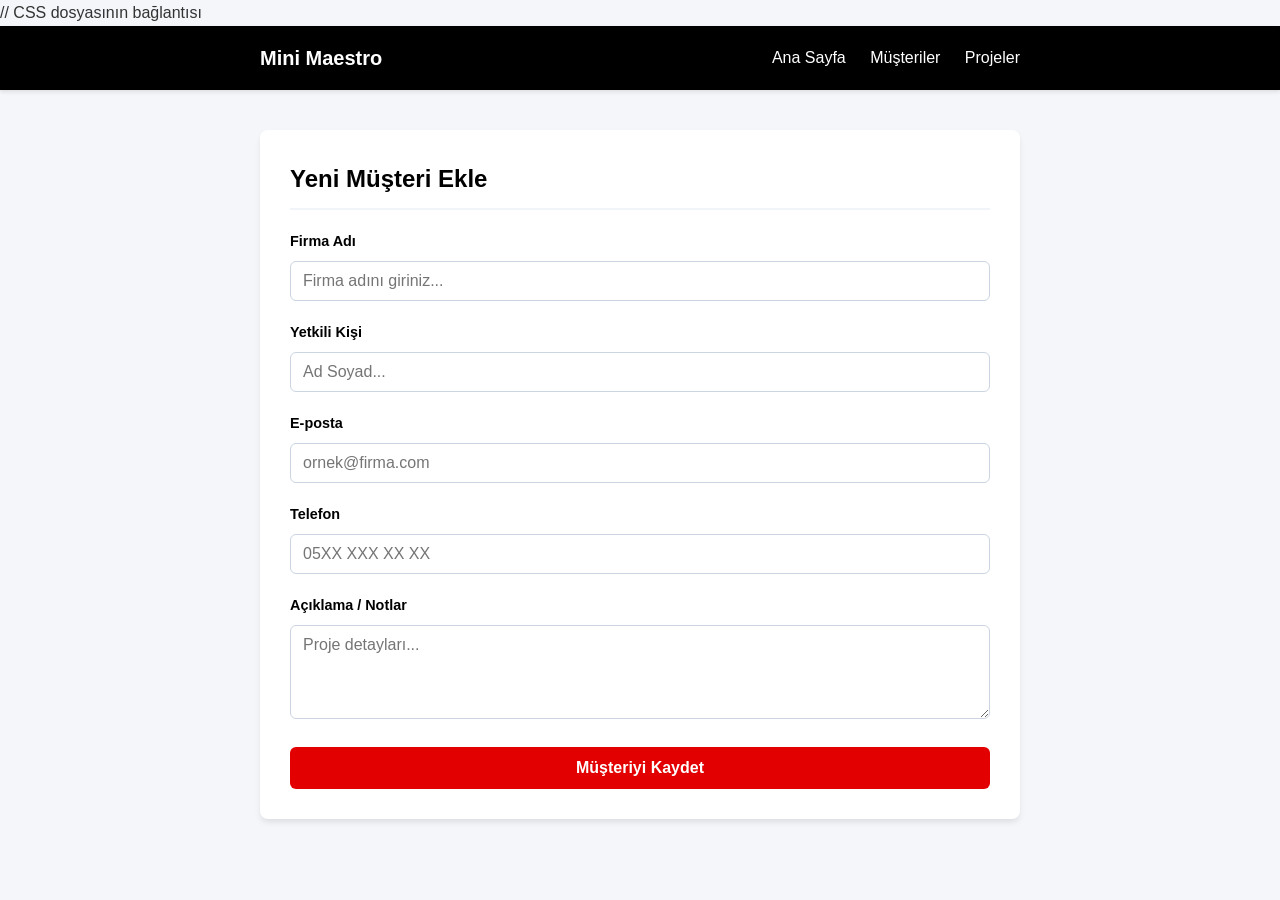
==== Sisbim Staj/Gun02/minimaestro.html @ 129d5910 "Gün 02 tamamlandı: Müşteri ekle formu ve HTML yapısı hazırlandı" ====
<!DOCTYPE html>
<html lang="tr">
<head>
    <meta charset="UTF-8">
    <meta name="viewport" content="width=device-width, initial-scale=1.0">
    <title>Mini Maestro - Müşteri Yönetimi</title>
    <link rel="stylesheet" href="style.css"> // CSS dosyasının bağlantısı
</head>
<body>

    <!-- Üst Başlık ve Menü -->
    <header class="main-header">
        <div class="container">
            <h1 class="logo">Mini Maestro</h1>
            <nav class="main-nav">
                <a href="#anasayfa">Ana Sayfa</a>
                <a href="#musteriler">Müşteriler</a>
                <a href="#projeler">Projeler</a>
            </nav>
        </div>
    </header>

    <!-- Ana İçerik -->
    <main class="container main-content">
        <section class="form-section">
            <h2>Yeni Müşteri Ekle</h2>
            
            <form class="customer-form">
                <div class="form-group">
                    <label for="firmaAdi">Firma Adı</label>
                    <input type="text" id="firmaAdi" name="firmaAdi" required placeholder="Firma adını giriniz...">
                </div>

                <div class="form-group">
                    <label for="yetkili">Yetkili Kişi</label>
                    <input type="text" id="yetkili" name="yetkili" required placeholder="Ad Soyad...">
                </div>

                <div class="form-group">
                    <label for="eposta">E-posta</label>
                    <input type="email" id="eposta" name="eposta" placeholder="ornek@firma.com">
                </div>

                <div class="form-group">
                    <label for="telefon">Telefon</label>
                    <input type="tel" id="telefon" name="telefon" placeholder="05XX XXX XX XX">
                </div>

                <div class="form-group">
                    <label for="aciklama">Açıklama / Notlar</label>
                    <textarea id="aciklama" name="aciklama" rows="4" placeholder="Proje detayları..."></textarea>
                </div>

                <button type="submit" class="btn-submit">Müşteriyi Kaydet</button>
            </form>
        </section>
    </main>

</body>
</html>
---- Sisbim Staj/Gun02/style.css ----
/* Genel Sıfırlama ve Temel Ayarlar */
* {
    margin: 0;
    padding: 0;
    box-sizing: border-box;
    font-family: -apple-system, BlinkMacSystemFont, "Segoe UI", Roboto, Helvetica, Arial, sans-serif;
}

body {
    background-color: #f4f6f9;
    color: #333;
    line-height: 1.6;
}

/* Sabit Genişlik ve Ortalama Konteyner */
.container {
    max-width: 800px;
    margin: 0 auto;
    padding: 0 20px;
}

/* Üst Menü Tasarımı */
.main-header {
    background-color: #000000;
    color: #fff;
    padding: 1rem 0;
    box-shadow: 0 2px 4px rgba(0,0,0,0.1);
}

.main-header .container {
    display: flex;
    justify-content: space-between;
    align-items: center;
}

.logo {
    font-size: 1.25rem;
    font-weight: bold;
}

.main-nav a {
    color: #ffffff;
    text-decoration: none;
    margin-left: 20px;
    transition: color 0.2s ease;
}

.main-nav a:hover {
    color: #f90000;
}

/* Form Bölümü Boyut Ayarı */
.main-content {
    margin-top: 40px;
    margin-bottom: 40px;
}

.form-section {
    background: #ffffff;
    padding: 30px;
    border-radius: 8px;
    box-shadow: 0 4px 6px -1px rgba(0, 0, 0, 0.1);
}

.form-section h2 {
    margin-bottom: 20px;
    color: #000000;
    font-size: 1.5rem;
    border-bottom: 2px solid #f1f5f9;
    padding-bottom: 10px;
}

/* Form Elemanları */
.form-group {
    margin-bottom: 20px;
}

.form-group label {
    display: block;
    margin-bottom: 8px;
    font-weight: 600;
    font-size: 0.9rem;
    color: #000000;
}

.form-group input,
.form-group textarea {
    width: 100%;
    padding: 10px 12px;
    border: 1px solid #cbd5e1;
    border-radius: 6px;
    font-size: 1rem;
    outline: none;
    transition: border-color 0.2s, box-shadow 0.2s;
}
/* Odaklanıldığında Kenarlık ve Gölge Efekti */
.form-group input:focus,
.form-group textarea:focus {
    border-color: #3b82f6;
    box-shadow: 0 0 0 3px rgba(255, 0, 0, 0.15);
}

/* Kaydet Butonu */
.btn-submit {
    background-color: #e20000;
    color: white;
    border: none;
    padding: 12px 20px;
    font-size: 1rem;
    font-weight: 600;
    border-radius: 6px;
    cursor: pointer; /* Butonun Üzerine Gelindiğinde İmleç Değişimi */
    width: 100%;
    transition: background-color 0.2s;
}
/* Buton Üstüne Gelindiğinde Çalışan Efekt */
.btn-submit:hover {
    background-color: #710000;
}
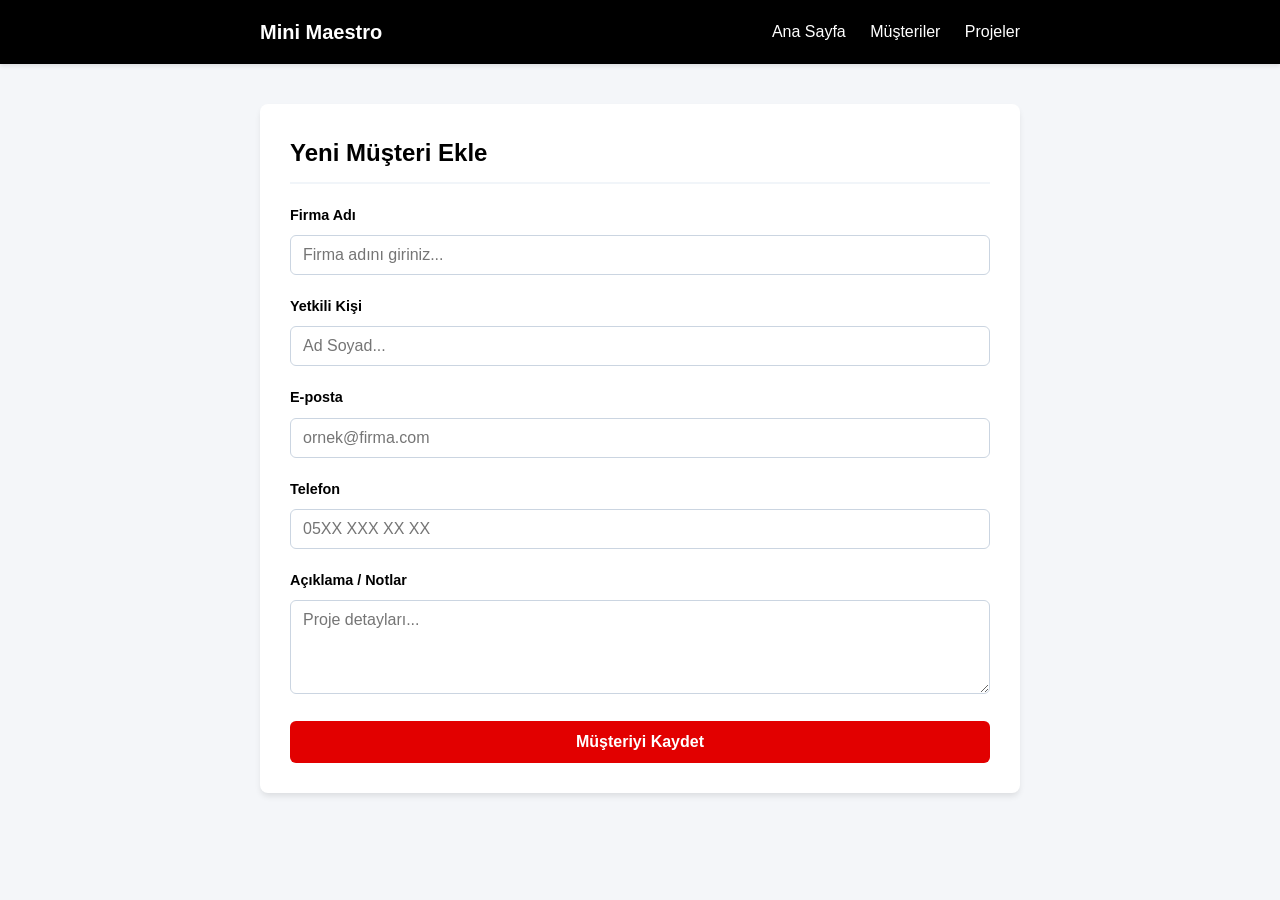
==== commit 77e4eb59: "Update minimaestro.html Yorum satırındaki hata giderildi" ====
--- a/Sisbim Staj/Gun02/minimaestro.html
+++ b/Sisbim Staj/Gun02/minimaestro.html
@@ -4,7 +4,7 @@
     <meta charset="UTF-8">
     <meta name="viewport" content="width=device-width, initial-scale=1.0">
     <title>Mini Maestro - Müşteri Yönetimi</title>
-    <link rel="stylesheet" href="style.css"> // CSS dosyasının bağlantısı
+    <link rel="stylesheet" href="style.css"> <!-- Harici CSS dosyası -->
 </head>
 <body>
 
